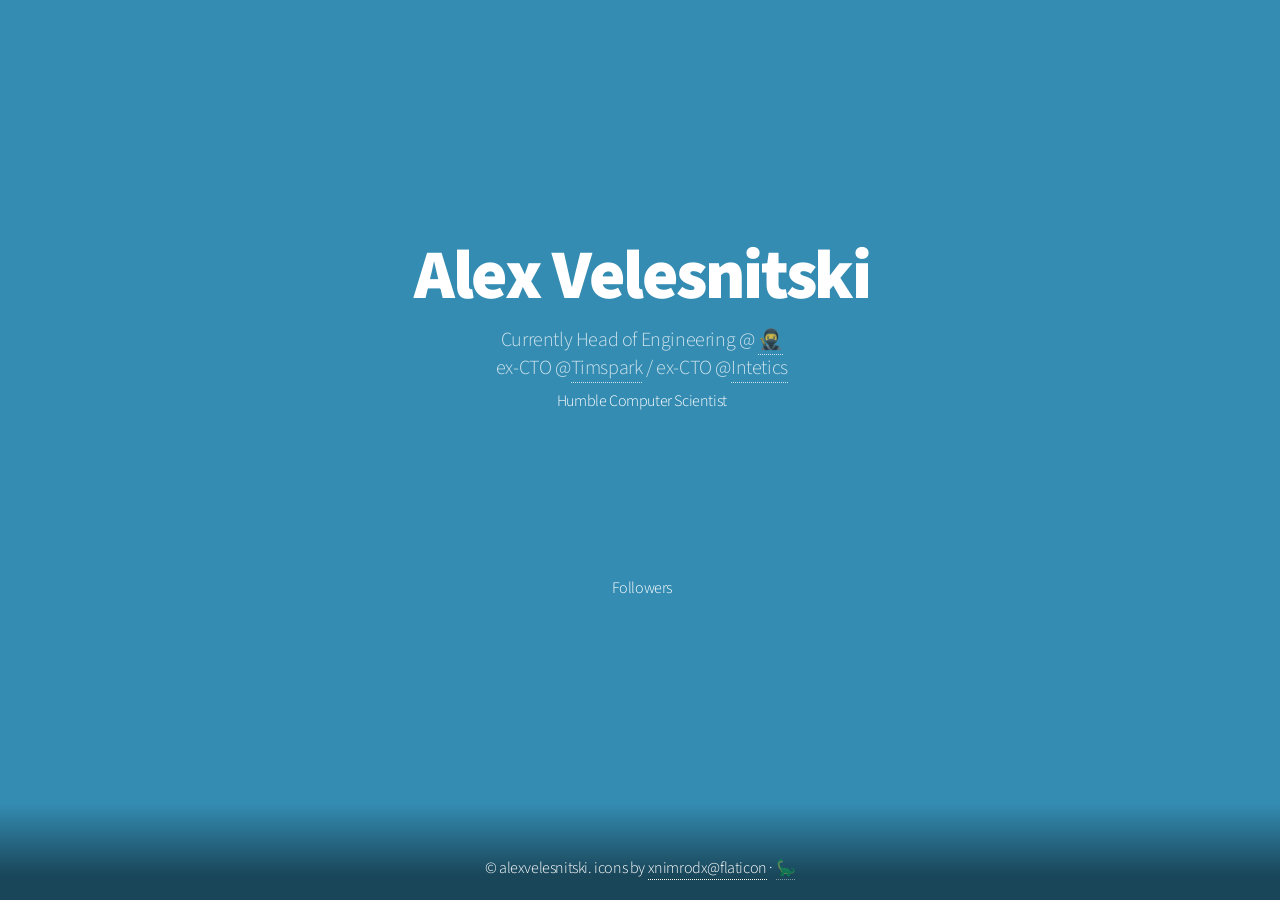
==== index.html @ 777d7614 "Strawberry Dash: shield power-up, berry arcs; homepage 🦕 link - Golden strawberry (~8%) grants a shi" ====
<!DOCTYPE HTML>
<html lang="en">
	<head>
		<title>Alex Velesnitski - CTO/EM/Architect</title>
		<meta name="google-site-verification" content="Q0DkxWd0oL3bf3BTfn_9kn0Q9GjbSFY5lKv35L-PND8" />
		
		<meta charset="utf-8" />
		<meta name="viewport" content="width=device-width, initial-scale=1, user-scalable=no" />
				
		<!-- Primary Meta Tags -->
		<meta name="description" content="Alex Velesnitski - Engineering Manager, CTO and Technical Consultant with expertise in software architecture and team leadership" />
		<meta name="keywords" content="CTO, Engineering Manager, Technical Consultant, Software Architecture, Team Leadership, Software Development" />
		<meta name="author" content="Alex Velesnitski" />
		
		<!-- Open Graph / Facebook -->
		<meta property="og:type" content="website" />
		<meta property="og:url" content="https://velesnitski.github.io/" />
		<meta property="og:title" content="Alex Velesnitski - CTO/EM/Architect" />
		<meta property="og:description" content="Engineering Manager and CTO specializing in software architecture and team leadership" />
		<meta property="og:image" content="https://velesnitski.github.io/favicons/apple-touch-icon.png" />
		
		<!-- Twitter -->
		<meta name="twitter:card" content="summary_large_image" />
		<meta name="twitter:url" content="https://velesnitski.github.io/" />
		<meta name="twitter:title" content="Alex Velesnitski - CTO/EM/Architect" />
		<meta name="twitter:description" content="Engineering Manager and CTO specializing in software architecture and team leadership" />
		<meta name="twitter:image" content="https://velesnitski.github.io/favicons/apple-touch-icon.png" />
		
		<!-- Additional Meta Tags -->
		<meta name="robots" content="index, follow" />
		<meta http-equiv="language" content="en" />
		<!-- Http security headers -->
		<meta http-equiv="Content-Security-Policy" content="
			default-src * data: blob: 'self';
			script-src * data: blob: 'self' 'unsafe-inline' 'unsafe-eval';
			connect-src * data: blob: 'self';
			img-src * data: blob: 'self';
			style-src * data: blob: 'self' 'unsafe-inline';
			font-src * data: blob: 'self';
			frame-src * data: blob: 'self';
			object-src *;
			base-uri *;
			form-action *;
			upgrade-insecure-requests">
		<meta http-equiv="Strict-Transport-Security" content="max-age=63072000; includeSubDomains; preload">
		<meta http-equiv="X-Content-Type-Options" content="nosniff">
		<meta http-equiv="X-XSS-Protection" content="1; mode=block">

		<link rel="stylesheet" href="assets/css/main.css" />
		<link rel="shortcut icon" type="image/x-icon" href="./favicons/favicon.ico?">
		<noscript><link rel="stylesheet" href="assets/css/noscript.css" /></noscript>
		<style>
			#header nav ul li.github-followers {
				display: block;
				width: 100%;
				margin-top: 1rem;
				text-align: center;
			}
		</style>

		<!-- Google tag (gtag.js) -->
		<script async src="https://www.googletagmanager.com/gtag/js?id=G-XY4G7NV800"></script>
		<script>
			window.dataLayer = window.dataLayer || [];
			function gtag(){dataLayer.push(arguments);}
			gtag('js', new Date());

			gtag('config', 'G-XY4G7NV800');		
		</script>
	
		<!-- Yandex.Metrika counter -->
		<script type="text/javascript">
			(function(m,e,t,r,i,k,a){
				m[i]=m[i]||function(){(m[i].a=m[i].a||[]).push(arguments)};
				m[i].l=1*new Date();
				for (var j = 0; j < document.scripts.length; j++) {if (document.scripts[j].src === r) { return; }}
				k=e.createElement(t),a=e.getElementsByTagName(t)[0],k.async=1,k.src=r,a.parentNode.insertBefore(k,a)
			})(window, document,'script','https://mc.yandex.ru/metrika/tag.js', 'ym');

			ym(95062926, 'init', {webvisor:true, clickmap:true, referrer: document.referrer, url: location.href, accurateTrackBounce:true, trackLinks:true});
		</script>
		<noscript><div><img src="https://mc.yandex.ru/watch/95062926" style="position:absolute; left:-9999px;" alt="" /></div></noscript>
		<!-- /Yandex.Metrika counter -->

		<!-- Github Buttons. -->
		<script async defer src="https://buttons.github.io/buttons.js"></script>

	</head>
	<body class="is-preload">
		<div id="wrapper">
			<div id="bg"></div>
			<div id="overlay"></div>
			<div id="main">

				<!-- Header -->
					<header id="header">
						<h1>Alex Velesnitski</h1>
						<p>Currently Head of Engineering @ <a href="https://www.google.com/search?q=cybersecurity">🥷</a><br/> ex-CTO @<a href="https://timspark.com/technologies/">Timspark</a> / ex-CTO @<a href="https://intetics.com/methodology/team-formation/">Intetics</a></p>
						<p2>Humble Computer Scientist</p2>
						<nav>
							<ul>
								<li><a href="https://github.com/velesnitski/CV#alex-velesnitski" class="icon brands fa-github"><span class="label">Github</span></a></li>
								<li><a href="https://www.linkedin.com/in/velesnitski/" class="icon brands fa-linkedin-in"><span class="label">LinkedIn</span></a></li>
								<li><a href="mailto:pawls.driller7o@icloud.com" class="icon solid fa-envelope"><span class="label">Business Email</span></a></li>
								<!-- Guthub button. -->
								<li class="github-followers">
									<a class="github-button" href="https://github.com/velesnitski" 
										data-color-scheme="no-preference: light; light: light; dark: dark;" 
										data-size="large" data-show-count="true" 
										aria-label="Follow @velesnitski on GitHub">Followers</a>
								</li>
							</ul>
						</nav>
					</header>

				<!-- Footer -->
					<footer id="footer">
						<span class="copyright">&copy; alexvelesnitski. icons by <a href="https://www.flaticon.com/free-icons/professions-and-jobs" title="flaticon professions and jobs icons">xnimrodx@flaticon</a> &middot; <a href="dino/" title="a little something for the kids" aria-label="play a game" style="text-decoration:none;opacity:.45">🦕</a></span>
					</footer>

			</div>
		</div>
		<script>
			window.onload = function() { document.body.classList.remove('is-preload'); }
			window.ontouchmove = function() { return false; }
			window.onorientationchange = function() { document.body.scrollTop = 0; }
		</script>
	</body>
</html>
---- assets/css/main.css ----
@import url("https://fonts.googleapis.com/css?family=Source+Sans+Pro:300,900");
@import url("fontawesome-all.min.css");

/*
	Aerial by HTML5 UP
	html5up.net | @ajlkn
	Free for personal and commercial use under the CCA 3.0 license (html5up.net/license)
*/

html, body, div, span, applet, object,
iframe, h1, h2, h3, h4, h5, h6, p, blockquote,
pre, a, abbr, acronym, address, big, cite,
code, del, dfn, em, img, ins, kbd, q, s, samp,
small, strike, strong, sub, sup, tt, var, b,
u, i, center, dl, dt, dd, ol, ul, li, fieldset,
form, label, legend, table, caption, tbody,
tfoot, thead, tr, th, td, article, aside,
canvas, details, embed, figure, figcaption,
footer, header, hgroup, menu, nav, output, ruby,
section, summary, time, mark, audio, video {
	margin: 0;
	padding: 0;
	border: 0;
	font-size: 100%;
	font: inherit;
	vertical-align: baseline;}

article, aside, details, figcaption, figure,
footer, header, hgroup, menu, nav, section {
	display: block;}

body {
	line-height: 1;
}

ol, ul {
	list-style: none;
}

blockquote, q {
	quotes: none;
}

	blockquote:before, blockquote:after, q:before, q:after {
		content: '';
		content: none;
	}

table {
	border-collapse: collapse;
	border-spacing: 0;
}

body {
	-webkit-text-size-adjust: none;
}

mark {
	background-color: transparent;
	color: inherit;
}

input::-moz-focus-inner {
	border: 0;
	padding: 0;
}

input, select, textarea {
	-moz-appearance: none;
	-webkit-appearance: none;
	-ms-appearance: none;
	appearance: none;
}

/* Basic */

	html {
		box-sizing: border-box;
	}

	*, *:before, *:after {
		box-sizing: inherit;
	}

	body {
		background: #fff;
		overflow: hidden;
	}

		body.is-preload *, body.is-preload *:before, body.is-preload *:after {
			-moz-animation: none !important;
			-webkit-animation: none !important;
			-ms-animation: none !important;
			animation: none !important;
			-moz-transition: none !important;
			-webkit-transition: none !important;
			-ms-transition: none !important;
			transition: none !important;
		}

	body, input, select, textarea {
		color: #fff;
		font-family: 'Source Sans Pro', sans-serif;
		font-size: 15pt;
		font-weight: 300 !important;
		letter-spacing: -0.025em;
		line-height: 1.75em;
	}

	a {
		-moz-transition: border-color 0.2s ease-in-out;
		-webkit-transition: border-color 0.2s ease-in-out;
		-ms-transition: border-color 0.2s ease-in-out;
		transition: border-color 0.2s ease-in-out;
		border-bottom: dotted 1px;
		color: inherit;
		outline: 0;
		text-decoration: none;
	}

		a:hover {
			border-color: transparent;
		}

/* Icon */

	.icon {
		text-decoration: none;
		position: relative;
	}

		.icon:before {
			-moz-osx-font-smoothing: grayscale;
			-webkit-font-smoothing: antialiased;
			display: inline-block;
			font-style: normal;
			font-variant: normal;
			text-rendering: auto;
			line-height: 1;
			text-transform: none !important;
			font-family: 'Font Awesome 5 Free';
			font-weight: 400;
		}

		.icon > .label {
			display: none;
		}

		.icon.solid:before {
			font-weight: 900;
		}

		.icon.brands:before {
			font-family: 'Font Awesome 5 Brands';
		}

/* Wrapper */

	@-moz-keyframes wrapper {
		0% {
			opacity: 0;
		}

		100% {
			opacity: 1;
		}
	}

	@-webkit-keyframes wrapper {
		0% {
			opacity: 0;
		}

		100% {
			opacity: 1;
		}
	}

	@-ms-keyframes wrapper {
		0% {
			opacity: 0;
		}

		100% {
			opacity: 1;
		}
	}

	@keyframes wrapper {
		0% {
			opacity: 0;
		}

		100% {
			opacity: 1;
		}
	}

	#wrapper {
		-moz-animation: wrapper 3s forwards;
		-webkit-animation: wrapper 3s forwards;
		-ms-animation: wrapper 3s forwards;
		animation: wrapper 3s forwards;
		height: 100%;
		left: 0;
		opacity: 0;
		position: fixed;
		top: 0;
		width: 100%;
	}

/* BG */

	#bg {
		-moz-animation: bg 60s linear infinite;
		-webkit-animation: bg 60s linear infinite;
		-ms-animation: bg 60s linear infinite;
		animation: bg 60s linear infinite;
		-moz-backface-visibility: hidden;
		-webkit-backface-visibility: hidden;
		-ms-backface-visibility: hidden;
		backface-visibility: hidden;
		-moz-transform: translate3d(0,0,0);
		-webkit-transform: translate3d(0,0,0);
		-ms-transform: translate3d(0,0,0);
		transform: translate3d(0,0,0);
	/* Set your background with this */

		background: #348cb2 url("images/bg.jpg") bottom left;
		background-repeat: repeat-x;
		height: 100%;
		left: 0;
		opacity: 1;
		position: fixed;
		top: 0;
	}

	@-moz-keyframes bg {
		0% {
			-moz-transform: translate3d(0,0,0);
			-webkit-transform: translate3d(0,0,0);
			-ms-transform: translate3d(0,0,0);
			transform: translate3d(0,0,0);
		}

		100% {
			-moz-transform: translate3d(-2250px,0,0);
			-webkit-transform: translate3d(-2250px,0,0);
			-ms-transform: translate3d(-2250px,0,0);
			transform: translate3d(-2250px,0,0);
		}
	}

	@-webkit-keyframes bg {
		0% {
			-moz-transform: translate3d(0,0,0);
			-webkit-transform: translate3d(0,0,0);
			-ms-transform: translate3d(0,0,0);
			transform: translate3d(0,0,0);
		}

		100% {
			-moz-transform: translate3d(-2250px,0,0);
			-webkit-transform: translate3d(-2250px,0,0);
			-ms-transform: translate3d(-2250px,0,0);
			transform: translate3d(-2250px,0,0);
		}
	}

	@-ms-keyframes bg {
		0% {
			-moz-transform: translate3d(0,0,0);
			-webkit-transform: translate3d(0,0,0);
			-ms-transform: translate3d(0,0,0);
			transform: translate3d(0,0,0);
		}

		100% {
			-moz-transform: translate3d(-2250px,0,0);
			-webkit-transform: translate3d(-2250px,0,0);
			-ms-transform: translate3d(-2250px,0,0);
			transform: translate3d(-2250px,0,0);
		}
	}

	@keyframes bg {
		0% {
			-moz-transform: translate3d(0,0,0);
			-webkit-transform: translate3d(0,0,0);
			-ms-transform: translate3d(0,0,0);
			transform: translate3d(0,0,0);
		}

		100% {
			-moz-transform: translate3d(-2250px,0,0);
			-webkit-transform: translate3d(-2250px,0,0);
			-ms-transform: translate3d(-2250px,0,0);
			transform: translate3d(-2250px,0,0);
		}
	}

	#bg {
		background-size: 2250px auto;
		width: 6750px;
	}

/* Overlay */

	@-moz-keyframes overlay {
		0% {
			opacity: 0;
		}

		100% {
			opacity: 1;
		}
	}

	@-webkit-keyframes overlay {
		0% {
			opacity: 0;
		}

		100% {
			opacity: 1;
		}
	}

	@-ms-keyframes overlay {
		0% {
			opacity: 0;
		}

		100% {
			opacity: 1;
		}
	}

	@keyframes overlay {
		0% {
			opacity: 0;
		}

		100% {
			opacity: 1;
		}
	}

	#overlay {
		-moz-animation: overlay 1.5s 1.5s forwards;
		-webkit-animation: overlay 1.5s 1.5s forwards;
		-ms-animation: overlay 1.5s 1.5s forwards;
		animation: overlay 1.5s 1.5s forwards;
		background-attachment: fixed, fixed;
		background-image: url("images/overlay-pattern.png"), url("images/overlay.svg");
		background-position: top left, center center;
		background-repeat: repeat, no-repeat;
		background-size: auto, cover;
		height: 100%;
		left: 0;
		opacity: 0;
		position: fixed;
		top: 0;
		width: 100%;
	}

/* Main */

	#main {
		height: 100%;
		left: 0;
		position: fixed;
		text-align: center;
		top: 0;
		width: 100%;
	}

		#main:before {
			content: '';
			display: inline-block;
			height: 100%;
			margin-right: 0;
			vertical-align: middle;
			width: 1px;
		}

/* Header */

	@-moz-keyframes header {
		0% {
			-moz-transform: translate3d(0,1em,0);
			-webkit-transform: translate3d(0,1em,0);
			-ms-transform: translate3d(0,1em,0);
			transform: translate3d(0,1em,0);
			opacity: 0;
		}

		100% {
			-moz-transform: translate3d(0,0,0);
			-webkit-transform: translate3d(0,0,0);
			-ms-transform: translate3d(0,0,0);
			transform: translate3d(0,0,0);
			opacity: 1;
		}
	}

	@-webkit-keyframes header {
		0% {
			-moz-transform: translate3d(0,1em,0);
			-webkit-transform: translate3d(0,1em,0);
			-ms-transform: translate3d(0,1em,0);
			transform: translate3d(0,1em,0);
			opacity: 0;
		}

		100% {
			-moz-transform: translate3d(0,0,0);
			-webkit-transform: translate3d(0,0,0);
			-ms-transform: translate3d(0,0,0);
			transform: translate3d(0,0,0);
			opacity: 1;
		}
	}

	@-ms-keyframes header {
		0% {
			-moz-transform: translate3d(0,1em,0);
			-webkit-transform: translate3d(0,1em,0);
			-ms-transform: translate3d(0,1em,0);
			transform: translate3d(0,1em,0);
			opacity: 0;
		}

		100% {
			-moz-transform: translate3d(0,0,0);
			-webkit-transform: translate3d(0,0,0);
			-ms-transform: translate3d(0,0,0);
			transform: translate3d(0,0,0);
			opacity: 1;
		}
	}

	@keyframes header {
		0% {
			-moz-transform: translate3d(0,1em,0);
			-webkit-transform: translate3d(0,1em,0);
			-ms-transform: translate3d(0,1em,0);
			transform: translate3d(0,1em,0);
			opacity: 0;
		}

		100% {
			-moz-transform: translate3d(0,0,0);
			-webkit-transform: translate3d(0,0,0);
			-ms-transform: translate3d(0,0,0);
			transform: translate3d(0,0,0);
			opacity: 1;
		}
	}

	@-moz-keyframes nav-icons {
		0% {
			-moz-transform: translate3d(0,1em,0);
			-webkit-transform: translate3d(0,1em,0);
			-ms-transform: translate3d(0,1em,0);
			transform: translate3d(0,1em,0);
			opacity: 0;
		}

		100% {
			-moz-transform: translate3d(0,0,0);
			-webkit-transform: translate3d(0,0,0);
			-ms-transform: translate3d(0,0,0);
			transform: translate3d(0,0,0);
			opacity: 1;
		}
	}

	@-webkit-keyframes nav-icons {
		0% {
			-moz-transform: translate3d(0,1em,0);
			-webkit-transform: translate3d(0,1em,0);
			-ms-transform: translate3d(0,1em,0);
			transform: translate3d(0,1em,0);
			opacity: 0;
		}

		100% {
			-moz-transform: translate3d(0,0,0);
			-webkit-transform: translate3d(0,0,0);
			-ms-transform: translate3d(0,0,0);
			transform: translate3d(0,0,0);
			opacity: 1;
		}
	}

	@-ms-keyframes nav-icons {
		0% {
			-moz-transform: translate3d(0,1em,0);
			-webkit-transform: translate3d(0,1em,0);
			-ms-transform: translate3d(0,1em,0);
			transform: translate3d(0,1em,0);
			opacity: 0;
		}

		100% {
			-moz-transform: translate3d(0,0,0);
			-webkit-transform: translate3d(0,0,0);
			-ms-transform: translate3d(0,0,0);
			transform: translate3d(0,0,0);
			opacity: 1;
		}
	}

	@keyframes nav-icons {
		0% {
			-moz-transform: translate3d(0,1em,0);
			-webkit-transform: translate3d(0,1em,0);
			-ms-transform: translate3d(0,1em,0);
			transform: translate3d(0,1em,0);
			opacity: 0;
		}

		100% {
			-moz-transform: translate3d(0,0,0);
			-webkit-transform: translate3d(0,0,0);
			-ms-transform: translate3d(0,0,0);
			transform: translate3d(0,0,0);
			opacity: 1;
		}
	}

	#header {
		-moz-animation: header 1s 2.25s forwards;
		-webkit-animation: header 1s 2.25s forwards;
		-ms-animation: header 1s 2.25s forwards;
		animation: header 1s 2.25s forwards;
		-moz-backface-visibility: hidden;
		-webkit-backface-visibility: hidden;
		-ms-backface-visibility: hidden;
		backface-visibility: hidden;
		-moz-transform: translate3d(0,0,0);
		-webkit-transform: translate3d(0,0,0);
		-ms-transform: translate3d(0,0,0);
		transform: translate3d(0,0,0);
		cursor: default;
		display: inline-block;
		opacity: 0;
		position: relative;
		text-align: center;
		top: -1em;
		vertical-align: middle;
		width: 90%;
	}

		#header h1 {
			font-size: 4.35em;
			font-weight: 900;
			letter-spacing: -0.035em;
			line-height: 1em;
		}

		#header p {
			font-size: 1.25em;
			margin: 0.75em 0 0.25em 0;
			opacity: 0.75;
		}

		#header nav {
			margin: 1.5em 0 0 0;
		}

			#header nav li {
				-moz-animation: nav-icons 0.5s ease-in-out forwards;
				-webkit-animation: nav-icons 0.5s ease-in-out forwards;
				-ms-animation: nav-icons 0.5s ease-in-out forwards;
				animation: nav-icons 0.5s ease-in-out forwards;
				-moz-backface-visibility: hidden;
				-webkit-backface-visibility: hidden;
				-ms-backface-visibility: hidden;
				backface-visibility: hidden;
				-moz-transform: translate3d(0,0,0);
				-webkit-transform: translate3d(0,0,0);
				-ms-transform: translate3d(0,0,0);
				transform: translate3d(0,0,0);
				display: inline-block;
				height: 5.35em;
				line-height: 5.885em;
				opacity: 0;
				position: relative;
				top: 0;
				width: 5.35em;
			}

				#header nav li:nth-child(1) {
					-moz-animation-delay: 2.5s;
					-webkit-animation-delay: 2.5s;
					-ms-animation-delay: 2.5s;
					animation-delay: 2.5s;
				}

				#header nav li:nth-child(2) {
					-moz-animation-delay: 2.75s;
					-webkit-animation-delay: 2.75s;
					-ms-animation-delay: 2.75s;
					animation-delay: 2.75s;
				}

				#header nav li:nth-child(3) {
					-moz-animation-delay: 3s;
					-webkit-animation-delay: 3s;
					-ms-animation-delay: 3s;
					animation-delay: 3s;
				}

				#header nav li:nth-child(4) {
					-moz-animation-delay: 3.25s;
					-webkit-animation-delay: 3.25s;
					-ms-animation-delay: 3.25s;
					animation-delay: 3.25s;
				}

				#header nav li:nth-child(5) {
					-moz-animation-delay: 3.5s;
					-webkit-animation-delay: 3.5s;
					-ms-animation-delay: 3.5s;
					animation-delay: 3.5s;
				}

				#header nav li:nth-child(6) {
					-moz-animation-delay: 3.75s;
					-webkit-animation-delay: 3.75s;
					-ms-animation-delay: 3.75s;
					animation-delay: 3.75s;
				}

				#header nav li:nth-child(7) {
					-moz-animation-delay: 4s;
					-webkit-animation-delay: 4s;
					-ms-animation-delay: 4s;
					animation-delay: 4s;
				}

				#header nav li:nth-child(8) {
					-moz-animation-delay: 4.25s;
					-webkit-animation-delay: 4.25s;
					-ms-animation-delay: 4.25s;
					animation-delay: 4.25s;
				}

				#header nav li:nth-child(9) {
					-moz-animation-delay: 4.5s;
					-webkit-animation-delay: 4.5s;
					-ms-animation-delay: 4.5s;
					animation-delay: 4.5s;
				}

				#header nav li:nth-child(10) {
					-moz-animation-delay: 4.75s;
					-webkit-animation-delay: 4.75s;
					-ms-animation-delay: 4.75s;
					animation-delay: 4.75s;
				}

			#header nav a {
				-webkit-tap-highlight-color: rgba(0, 0, 0, 0);
				-webkit-touch-callout: none;
				border: 0;
				display: inline-block;
			}

				#header nav a:before {
					-moz-transition: all 0.2s ease-in-out;
					-webkit-transition: all 0.2s ease-in-out;
					-ms-transition: all 0.2s ease-in-out;
					transition: all 0.2s ease-in-out;
					border-radius: 100%;
					border: solid 1px #fff;
					display: block;
					font-size: 1.75em;
					height: 2.5em;
					line-height: 2.5em;
					position: relative;
					text-align: center;
					top: 0;
					width: 2.5em;
				}

				#header nav a:hover {
					font-size: 1.1em;
				}

					#header nav a:hover:before {
						background-color: rgba(255, 255, 255, 0.175);
						color: #fff;
					}

				#header nav a:active {
					font-size: 0.95em;
					background: none;
				}

					#header nav a:active:before {
						background-color: rgba(255, 255, 255, 0.35);
						color: #fff;
					}

				#header nav a span {
					display: none;
				}

/* Footer */

	#footer {
		background-image: -moz-linear-gradient(top, rgba(0,0,0,0), rgba(0,0,0,0.5) 75%);
		background-image: -webkit-linear-gradient(top, rgba(0,0,0,0), rgba(0,0,0,0.5) 75%);
		background-image: -ms-linear-gradient(top, rgba(0,0,0,0), rgba(0,0,0,0.5) 75%);
		background-image: linear-gradient(top, rgba(0,0,0,0), rgba(0,0,0,0.5) 75%);
		bottom: 0;
		cursor: default;
		height: 6em;
		left: 0;
		line-height: 8em;
		position: absolute;
		text-align: center;
		width: 100%;
	}

/* Wide */

	@media screen and (max-width: 1680px) {

		/* Basic */

			body, input, select, textarea {
				font-size: 13pt;
			}

		/* BG */

			@-moz-keyframes bg {
				0% {
					-moz-transform: translate3d(0,0,0);
					-webkit-transform: translate3d(0,0,0);
					-ms-transform: translate3d(0,0,0);
					transform: translate3d(0,0,0);
				}

				100% {
					-moz-transform: translate3d(-1500px,0,0);
					-webkit-transform: translate3d(-1500px,0,0);
					-ms-transform: translate3d(-1500px,0,0);
					transform: translate3d(-1500px,0,0);
				}

	}

		@-webkit-keyframes bg {
			0% {
				-moz-transform: translate3d(0,0,0);
				-webkit-transform: translate3d(0,0,0);
				-ms-transform: translate3d(0,0,0);
				transform: translate3d(0,0,0);
			}

			100% {
				-moz-transform: translate3d(-1500px,0,0);
				-webkit-transform: translate3d(-1500px,0,0);
				-ms-transform: translate3d(-1500px,0,0);
				transform: translate3d(-1500px,0,0);
			}
			}

		@-ms-keyframes bg {
			0% {
				-moz-transform: translate3d(0,0,0);
				-webkit-transform: translate3d(0,0,0);
				-ms-transform: translate3d(0,0,0);
				transform: translate3d(0,0,0);
			}

			100% {
				-moz-transform: translate3d(-1500px,0,0);
				-webkit-transform: translate3d(-1500px,0,0);
				-ms-transform: translate3d(-1500px,0,0);
				transform: translate3d(-1500px,0,0);
			}
		}

		@keyframes bg {
			0% {
				-moz-transform: translate3d(0,0,0);
				-webkit-transform: translate3d(0,0,0);
				-ms-transform: translate3d(0,0,0);
				transform: translate3d(0,0,0);
			}

			100% {
				-moz-transform: translate3d(-1500px,0,0);
				-webkit-transform: translate3d(-1500px,0,0);
				-ms-transform: translate3d(-1500px,0,0);
				transform: translate3d(-1500px,0,0);
			}
		}

		#bg {
			background-size: 1500px auto;
			width: 4500px;
		} }

/* Normal */

	@media screen and (max-width: 1280px) {

		/* Basic */

			body, input, select, textarea {
				font-size: 12pt;
			}

		/* BG */

			@-moz-keyframes bg {
				0% {
					-moz-transform: translate3d(0,0,0);
					-webkit-transform: translate3d(0,0,0);
					-ms-transform: translate3d(0,0,0);
					transform: translate3d(0,0,0);
				}

				100% {
					-moz-transform: translate3d(-750px,0,0);
					-webkit-transform: translate3d(-750px,0,0);
					-ms-transform: translate3d(-750px,0,0);
					transform: translate3d(-750px,0,0);
				}

	}

		@-webkit-keyframes bg {
			0% {
				-moz-transform: translate3d(0,0,0);
				-webkit-transform: translate3d(0,0,0);
				-ms-transform: translate3d(0,0,0);
				transform: translate3d(0,0,0);
			}

			100% {
				-moz-transform: translate3d(-750px,0,0);
				-webkit-transform: translate3d(-750px,0,0);
				-ms-transform: translate3d(-750px,0,0);
				transform: translate3d(-750px,0,0);
			}
			}

		@-ms-keyframes bg {
			0% {
				-moz-transform: translate3d(0,0,0);
				-webkit-transform: translate3d(0,0,0);
				-ms-transform: translate3d(0,0,0);
				transform: translate3d(0,0,0);
			}

			100% {
				-moz-transform: translate3d(-750px,0,0);
				-webkit-transform: translate3d(-750px,0,0);
				-ms-transform: translate3d(-750px,0,0);
				transform: translate3d(-750px,0,0);
			}
		}

		@keyframes bg {
			0% {
				-moz-transform: translate3d(0,0,0);
				-webkit-transform: translate3d(0,0,0);
				-ms-transform: translate3d(0,0,0);
				transform: translate3d(0,0,0);
			}

			100% {
				-moz-transform: translate3d(-750px,0,0);
				-webkit-transform: translate3d(-750px,0,0);
				-ms-transform: translate3d(-750px,0,0);
				transform: translate3d(-750px,0,0);
			}
		}

		#bg {
			background-size: 750px auto;
			width: 2250px;
		} }

/* Mobile */

	@media screen and (max-width: 736px) {

		/* Basic */

			body {
				min-width: 320px;
			}

			body, input, select, textarea {
				font-size: 11pt;
			}

		/* BG */

			@-moz-keyframes bg {
				0% {
					-moz-transform: translate3d(0,0,0);
					-webkit-transform: translate3d(0,0,0);
					-ms-transform: translate3d(0,0,0);
					transform: translate3d(0,0,0);
				}

				100% {
					-moz-transform: translate3d(-300px,0,0);
					-webkit-transform: translate3d(-300px,0,0);
					-ms-transform: translate3d(-300px,0,0);
					transform: translate3d(-300px,0,0);
				}

	}

		@-webkit-keyframes bg {
			0% {
				-moz-transform: translate3d(0,0,0);
				-webkit-transform: translate3d(0,0,0);
				-ms-transform: translate3d(0,0,0);
				transform: translate3d(0,0,0);
			}

			100% {
				-moz-transform: translate3d(-300px,0,0);
				-webkit-transform: translate3d(-300px,0,0);
				-ms-transform: translate3d(-300px,0,0);
				transform: translate3d(-300px,0,0);
			}
			}

		@-ms-keyframes bg {
			0% {
				-moz-transform: translate3d(0,0,0);
				-webkit-transform: translate3d(0,0,0);
				-ms-transform: translate3d(0,0,0);
				transform: translate3d(0,0,0);
			}

			100% {
				-moz-transform: translate3d(-300px,0,0);
				-webkit-transform: translate3d(-300px,0,0);
				-ms-transform: translate3d(-300px,0,0);
				transform: translate3d(-300px,0,0);
			}
		}

		@keyframes bg {
			0% {
				-moz-transform: translate3d(0,0,0);
				-webkit-transform: translate3d(0,0,0);
				-ms-transform: translate3d(0,0,0);
				transform: translate3d(0,0,0);
			}

			100% {
				-moz-transform: translate3d(-300px,0,0);
				-webkit-transform: translate3d(-300px,0,0);
				-ms-transform: translate3d(-300px,0,0);
				transform: translate3d(-300px,0,0);
			}
		}

		#bg {
			background-size: 300px auto;
			width: 900px;
		}

	/* Header */

		#header h1 {
			font-size: 2.5em;
		}

		#header p {
			font-size: 1em;
		}

		#header nav {
			font-size: 1em;
		}

			#header nav a:hover {
				font-size: 1em;
			}

			#header nav a:active {
				font-size: 1em;
			} }

/* Mobile (Portrait) */

	@media screen and (max-width: 480px) {

		/* BG */

			@-moz-keyframes bg {
				0% {
					-moz-transform: translate3d(0,0,0);
					-webkit-transform: translate3d(0,0,0);
					-ms-transform: translate3d(0,0,0);
					transform: translate3d(0,0,0);
				}

				100% {
					-moz-transform: translate3d(-412.5px,0,0);
					-webkit-transform: translate3d(-412.5px,0,0);
					-ms-transform: translate3d(-412.5px,0,0);
					transform: translate3d(-412.5px,0,0);
				}

	}

		@-webkit-keyframes bg {
			0% {
				-moz-transform: translate3d(0,0,0);
				-webkit-transform: translate3d(0,0,0);
				-ms-transform: translate3d(0,0,0);
				transform: translate3d(0,0,0);
			}

			100% {
				-moz-transform: translate3d(-412.5px,0,0);
				-webkit-transform: translate3d(-412.5px,0,0);
				-ms-transform: translate3d(-412.5px,0,0);
				transform: translate3d(-412.5px,0,0);
			}
			}

		@-ms-keyframes bg {
			0% {
				-moz-transform: translate3d(0,0,0);
				-webkit-transform: translate3d(0,0,0);
				-ms-transform: translate3d(0,0,0);
				transform: translate3d(0,0,0);
			}

			100% {
				-moz-transform: translate3d(-412.5px,0,0);
				-webkit-transform: translate3d(-412.5px,0,0);
				-ms-transform: translate3d(-412.5px,0,0);
				transform: translate3d(-412.5px,0,0);
			}
		}

		@keyframes bg {
			0% {
				-moz-transform: translate3d(0,0,0);
				-webkit-transform: translate3d(0,0,0);
				-ms-transform: translate3d(0,0,0);
				transform: translate3d(0,0,0);
			}

			100% {
				-moz-transform: translate3d(-412.5px,0,0);
				-webkit-transform: translate3d(-412.5px,0,0);
				-ms-transform: translate3d(-412.5px,0,0);
				transform: translate3d(-412.5px,0,0);
			}
		}

		#bg {
			background-size: 412.5px auto;
			width: 1237.5px;
		}

	/* Header */

		#header nav {
			padding: 0 1em;
		} }

/* Short / landscape viewports (e.g. phones in landscape) */

	@media screen and (max-height: 520px) and (orientation: landscape) {

		/* Drop the full-height vertical-centering so the header can't
		   overflow above the viewport, and let the content scroll. */

			#main {
				overflow-y: auto;
				-webkit-overflow-scrolling: touch;
			}

				#main:before {
					display: none;
				}

			#header {
				top: 0;
				vertical-align: top;
				padding: 2.5em 0 0 0;
			}

				#header h1 {
					font-size: 2.25em;
				}

				#header p {
					font-size: 0.95em;
					margin: 0.5em 0 0.25em 0;
				}

				#header nav {
					margin: 1.25em 0 0 0;
				}

		/* Let the footer flow after the content instead of pinning it
		   to the bottom, so it can't overlap the Followers button. */

			#footer {
				position: relative;
				bottom: auto;
				height: auto;
				line-height: 1.6;
				margin: 1.75em 0 0 0;
				padding: 1.25em 0 1.75em 0;
			}

	}
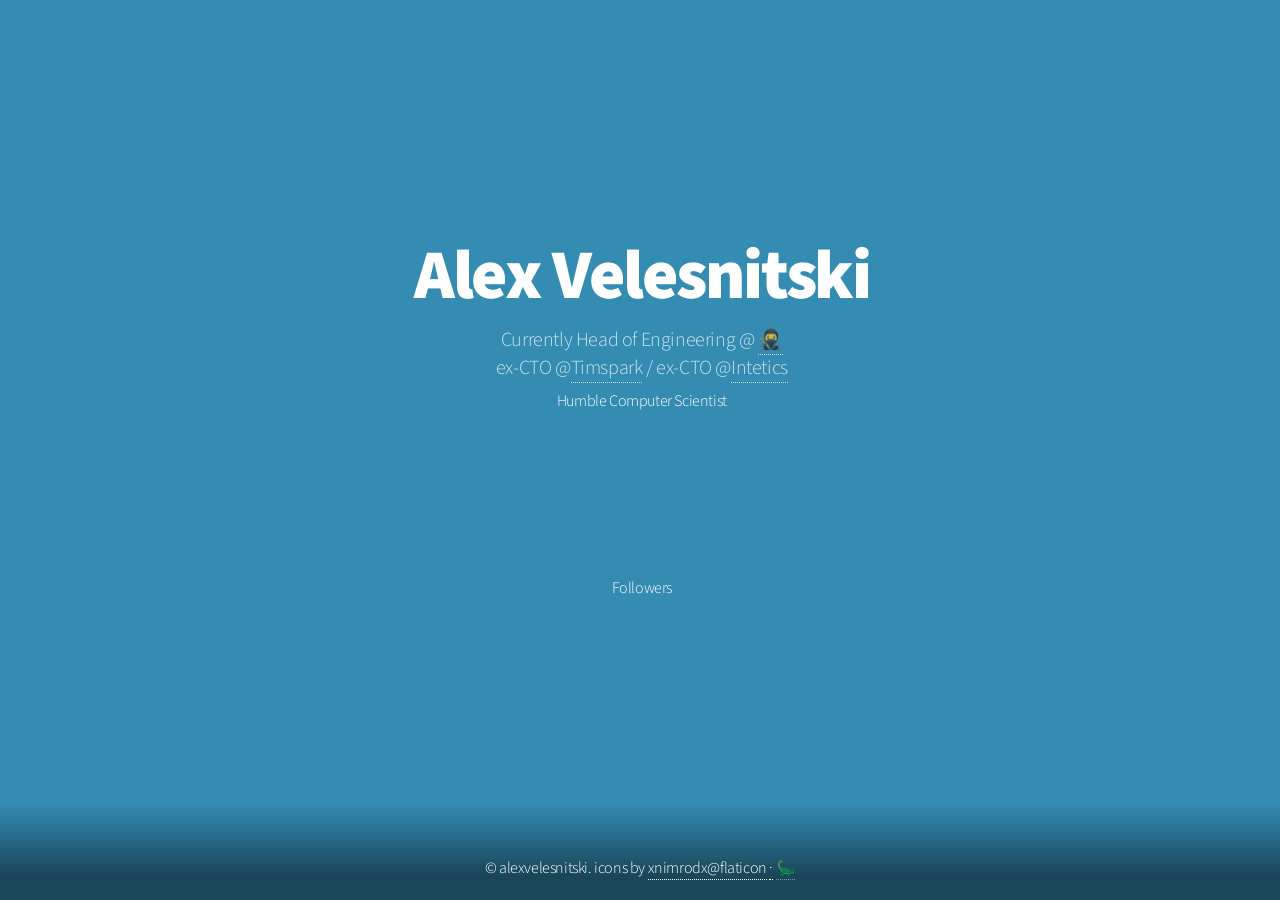
==== commit 21dbdb93: "rocket jump: disguised-punctuation footer egg + naming The homepage footer's existing middot separat" ====
--- a/index.html
+++ b/index.html
@@ -115,7 +115,7 @@
 
 				<!-- Footer -->
 					<footer id="footer">
-						<span class="copyright">&copy; alexvelesnitski. icons by <a href="https://www.flaticon.com/free-icons/professions-and-jobs" title="flaticon professions and jobs icons">xnimrodx@flaticon</a> &middot; <a href="dino/" title="a little something for the kids" aria-label="play a game" style="text-decoration:none;opacity:.45">🦕</a></span>
+						<span class="copyright">&copy; alexvelesnitski. icons by <a href="https://www.flaticon.com/free-icons/professions-and-jobs" title="flaticon professions and jobs icons">xnimrodx@flaticon</a> <a href="rocket/" title="rocket jump" aria-label="rocket jump" style="text-decoration:none;color:inherit">&middot;</a> <a href="dino/" title="a little something for the kids" aria-label="play a game" style="text-decoration:none;opacity:.45">🦕</a></span>
 					</footer>
 
 			</div>
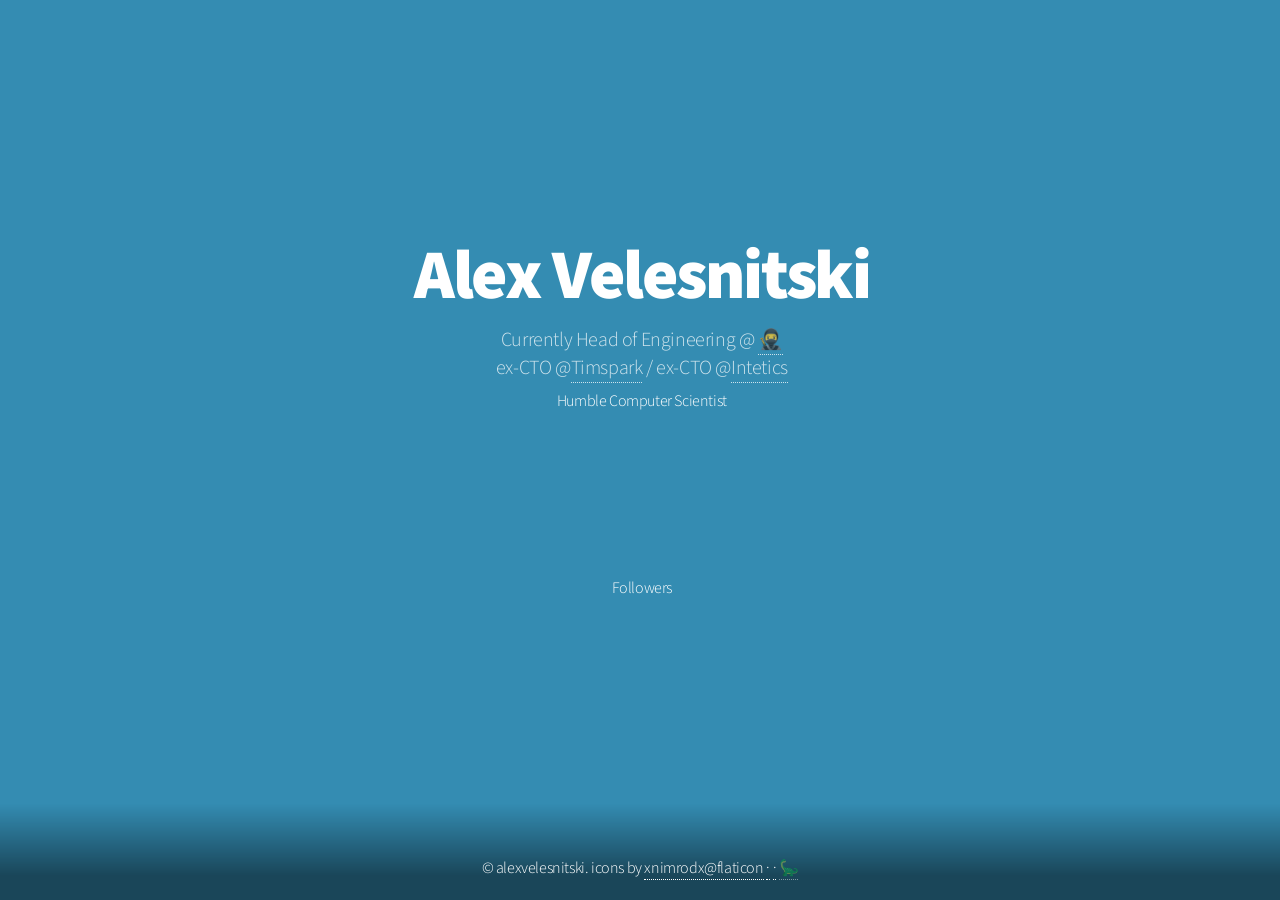
==== commit 64e38a25: "homepage: second footer dot links to /fish rocket · fish · dino; triple-click egg stays. ADR 0089.  " ====
--- a/index.html
+++ b/index.html
@@ -1,129 +1,135 @@
-<!DOCTYPE HTML>
-<html lang="en">
-	<head>
-		<title>Alex Velesnitski - CTO/EM/Architect</title>
-		<meta name="google-site-verification" content="Q0DkxWd0oL3bf3BTfn_9kn0Q9GjbSFY5lKv35L-PND8" />
-		
-		<meta charset="utf-8" />
-		<meta name="viewport" content="width=device-width, initial-scale=1, user-scalable=no" />
-				
-		<!-- Primary Meta Tags -->
-		<meta name="description" content="Alex Velesnitski - Engineering Manager, CTO and Technical Consultant with expertise in software architecture and team leadership" />
-		<meta name="keywords" content="CTO, Engineering Manager, Technical Consultant, Software Architecture, Team Leadership, Software Development" />
-		<meta name="author" content="Alex Velesnitski" />
-		
-		<!-- Open Graph / Facebook -->
-		<meta property="og:type" content="website" />
-		<meta property="og:url" content="https://velesnitski.github.io/" />
-		<meta property="og:title" content="Alex Velesnitski - CTO/EM/Architect" />
-		<meta property="og:description" content="Engineering Manager and CTO specializing in software architecture and team leadership" />
-		<meta property="og:image" content="https://velesnitski.github.io/favicons/apple-touch-icon.png" />
-		
-		<!-- Twitter -->
-		<meta name="twitter:card" content="summary_large_image" />
-		<meta name="twitter:url" content="https://velesnitski.github.io/" />
-		<meta name="twitter:title" content="Alex Velesnitski - CTO/EM/Architect" />
-		<meta name="twitter:description" content="Engineering Manager and CTO specializing in software architecture and team leadership" />
-		<meta name="twitter:image" content="https://velesnitski.github.io/favicons/apple-touch-icon.png" />
-		
-		<!-- Additional Meta Tags -->
-		<meta name="robots" content="index, follow" />
-		<meta http-equiv="language" content="en" />
-		<!-- Http security headers -->
-		<meta http-equiv="Content-Security-Policy" content="
-			default-src * data: blob: 'self';
-			script-src * data: blob: 'self' 'unsafe-inline' 'unsafe-eval';
-			connect-src * data: blob: 'self';
-			img-src * data: blob: 'self';
-			style-src * data: blob: 'self' 'unsafe-inline';
-			font-src * data: blob: 'self';
-			frame-src * data: blob: 'self';
-			object-src *;
-			base-uri *;
-			form-action *;
-			upgrade-insecure-requests">
-		<meta http-equiv="Strict-Transport-Security" content="max-age=63072000; includeSubDomains; preload">
-		<meta http-equiv="X-Content-Type-Options" content="nosniff">
-		<meta http-equiv="X-XSS-Protection" content="1; mode=block">
-
-		<link rel="stylesheet" href="assets/css/main.css" />
-		<link rel="shortcut icon" type="image/x-icon" href="./favicons/favicon.ico?">
-		<noscript><link rel="stylesheet" href="assets/css/noscript.css" /></noscript>
-		<style>
-			#header nav ul li.github-followers {
-				display: block;
-				width: 100%;
-				margin-top: 1rem;
-				text-align: center;
-			}
-		</style>
-
-		<!-- Google tag (gtag.js) -->
-		<script async src="https://www.googletagmanager.com/gtag/js?id=G-XY4G7NV800"></script>
-		<script>
-			window.dataLayer = window.dataLayer || [];
-			function gtag(){dataLayer.push(arguments);}
-			gtag('js', new Date());
-
-			gtag('config', 'G-XY4G7NV800');		
-		</script>
-	
-		<!-- Yandex.Metrika counter -->
-		<script type="text/javascript">
-			(function(m,e,t,r,i,k,a){
-				m[i]=m[i]||function(){(m[i].a=m[i].a||[]).push(arguments)};
-				m[i].l=1*new Date();
-				for (var j = 0; j < document.scripts.length; j++) {if (document.scripts[j].src === r) { return; }}
-				k=e.createElement(t),a=e.getElementsByTagName(t)[0],k.async=1,k.src=r,a.parentNode.insertBefore(k,a)
-			})(window, document,'script','https://mc.yandex.ru/metrika/tag.js', 'ym');
-
-			ym(95062926, 'init', {webvisor:true, clickmap:true, referrer: document.referrer, url: location.href, accurateTrackBounce:true, trackLinks:true});
-		</script>
-		<noscript><div><img src="https://mc.yandex.ru/watch/95062926" style="position:absolute; left:-9999px;" alt="" /></div></noscript>
-		<!-- /Yandex.Metrika counter -->
-
-		<!-- Github Buttons. -->
-		<script async defer src="https://buttons.github.io/buttons.js"></script>
-
-	</head>
-	<body class="is-preload">
-		<div id="wrapper">
-			<div id="bg"></div>
-			<div id="overlay"></div>
-			<div id="main">
-
-				<!-- Header -->
-					<header id="header">
-						<h1>Alex Velesnitski</h1>
-						<p>Currently Head of Engineering @ <a href="https://www.google.com/search?q=cybersecurity">🥷</a><br/> ex-CTO @<a href="https://timspark.com/technologies/">Timspark</a> / ex-CTO @<a href="https://intetics.com/methodology/team-formation/">Intetics</a></p>
-						<p2>Humble Computer Scientist</p2>
-						<nav>
-							<ul>
-								<li><a href="https://github.com/velesnitski/CV#alex-velesnitski" class="icon brands fa-github"><span class="label">Github</span></a></li>
-								<li><a href="https://www.linkedin.com/in/velesnitski/" class="icon brands fa-linkedin-in"><span class="label">LinkedIn</span></a></li>
-								<li><a href="mailto:pawls.driller7o@icloud.com" class="icon solid fa-envelope"><span class="label">Business Email</span></a></li>
-								<!-- Guthub button. -->
-								<li class="github-followers">
-									<a class="github-button" href="https://github.com/velesnitski" 
-										data-color-scheme="no-preference: light; light: light; dark: dark;" 
-										data-size="large" data-show-count="true" 
-										aria-label="Follow @velesnitski on GitHub">Followers</a>
-								</li>
-							</ul>
-						</nav>
-					</header>
-
-				<!-- Footer -->
-					<footer id="footer">
-						<span class="copyright">&copy; alexvelesnitski. icons by <a href="https://www.flaticon.com/free-icons/professions-and-jobs" title="flaticon professions and jobs icons">xnimrodx@flaticon</a> <a href="rocket/" title="rocket jump" aria-label="rocket jump" style="text-decoration:none;color:inherit">&middot;</a> <a href="dino/" title="a little something for the kids" aria-label="play a game" style="text-decoration:none;opacity:.45">🦕</a></span>
-					</footer>
-
-			</div>
-		</div>
-		<script>
-			window.onload = function() { document.body.classList.remove('is-preload'); }
-			window.ontouchmove = function() { return false; }
-			window.onorientationchange = function() { document.body.scrollTop = 0; }
-		</script>
-	</body>
-</html>
+<!DOCTYPE HTML>
+<html lang="en">
+	<head>
+		<title>Alex Velesnitski - CTO/EM/Architect</title>
+		<meta name="google-site-verification" content="Q0DkxWd0oL3bf3BTfn_9kn0Q9GjbSFY5lKv35L-PND8" />
+		
+		<meta charset="utf-8" />
+		<meta name="viewport" content="width=device-width, initial-scale=1, user-scalable=no" />
+				
+		<!-- Primary Meta Tags -->
+		<meta name="description" content="Alex Velesnitski - Engineering Manager, CTO and Technical Consultant with expertise in software architecture and team leadership" />
+		<meta name="keywords" content="CTO, Engineering Manager, Technical Consultant, Software Architecture, Team Leadership, Software Development" />
+		<meta name="author" content="Alex Velesnitski" />
+		
+		<!-- Open Graph / Facebook -->
+		<meta property="og:type" content="website" />
+		<meta property="og:url" content="https://velesnitski.github.io/" />
+		<meta property="og:title" content="Alex Velesnitski - CTO/EM/Architect" />
+		<meta property="og:description" content="Engineering Manager and CTO specializing in software architecture and team leadership" />
+		<meta property="og:image" content="https://velesnitski.github.io/favicons/apple-touch-icon.png" />
+		
+		<!-- Twitter -->
+		<meta name="twitter:card" content="summary_large_image" />
+		<meta name="twitter:url" content="https://velesnitski.github.io/" />
+		<meta name="twitter:title" content="Alex Velesnitski - CTO/EM/Architect" />
+		<meta name="twitter:description" content="Engineering Manager and CTO specializing in software architecture and team leadership" />
+		<meta name="twitter:image" content="https://velesnitski.github.io/favicons/apple-touch-icon.png" />
+		
+		<!-- Additional Meta Tags -->
+		<meta name="robots" content="index, follow" />
+		<meta http-equiv="language" content="en" />
+		<!-- Http security headers -->
+		<meta http-equiv="Content-Security-Policy" content="
+			default-src * data: blob: 'self';
+			script-src * data: blob: 'self' 'unsafe-inline' 'unsafe-eval';
+			connect-src * data: blob: 'self';
+			img-src * data: blob: 'self';
+			style-src * data: blob: 'self' 'unsafe-inline';
+			font-src * data: blob: 'self';
+			frame-src * data: blob: 'self';
+			object-src *;
+			base-uri *;
+			form-action *;
+			upgrade-insecure-requests">
+		<meta http-equiv="Strict-Transport-Security" content="max-age=63072000; includeSubDomains; preload">
+		<meta http-equiv="X-Content-Type-Options" content="nosniff">
+		<meta http-equiv="X-XSS-Protection" content="1; mode=block">
+
+		<link rel="stylesheet" href="assets/css/main.css" />
+		<link rel="shortcut icon" type="image/x-icon" href="./favicons/favicon.ico?">
+		<noscript><link rel="stylesheet" href="assets/css/noscript.css" /></noscript>
+		<style>
+			#header nav ul li.github-followers {
+				display: block;
+				width: 100%;
+				margin-top: 1rem;
+				text-align: center;
+			}
+		</style>
+
+		<!-- Google tag (gtag.js) -->
+		<script async src="https://www.googletagmanager.com/gtag/js?id=G-XY4G7NV800"></script>
+		<script>
+			window.dataLayer = window.dataLayer || [];
+			function gtag(){dataLayer.push(arguments);}
+			gtag('js', new Date());
+
+			gtag('config', 'G-XY4G7NV800');		
+		</script>
+	
+		<!-- Yandex.Metrika counter -->
+		<script type="text/javascript">
+			(function(m,e,t,r,i,k,a){
+				m[i]=m[i]||function(){(m[i].a=m[i].a||[]).push(arguments)};
+				m[i].l=1*new Date();
+				for (var j = 0; j < document.scripts.length; j++) {if (document.scripts[j].src === r) { return; }}
+				k=e.createElement(t),a=e.getElementsByTagName(t)[0],k.async=1,k.src=r,a.parentNode.insertBefore(k,a)
+			})(window, document,'script','https://mc.yandex.ru/metrika/tag.js', 'ym');
+
+			ym(95062926, 'init', {webvisor:true, clickmap:true, referrer: document.referrer, url: location.href, accurateTrackBounce:true, trackLinks:true});
+		</script>
+		<noscript><div><img src="https://mc.yandex.ru/watch/95062926" style="position:absolute; left:-9999px;" alt="" /></div></noscript>
+		<!-- /Yandex.Metrika counter -->
+
+		<!-- Github Buttons. -->
+		<script async defer src="https://buttons.github.io/buttons.js"></script>
+
+	</head>
+	<body class="is-preload">
+		<div id="wrapper">
+			<div id="bg"></div>
+			<div id="overlay"></div>
+			<div id="main">
+
+				<!-- Header -->
+					<header id="header">
+						<h1>Alex Velesnitski</h1>
+						<p>Currently Head of Engineering @ <a href="https://www.google.com/search?q=cybersecurity">🥷</a><br/> ex-CTO @<a href="https://timspark.com/technologies/">Timspark</a> / ex-CTO @<a href="https://intetics.com/methodology/team-formation/">Intetics</a></p>
+						<p2>Humble Computer Scientist</p2>
+						<nav>
+							<ul>
+								<li><a href="https://github.com/velesnitski/CV#alex-velesnitski" class="icon brands fa-github"><span class="label">Github</span></a></li>
+								<li><a href="https://www.linkedin.com/in/velesnitski/" class="icon brands fa-linkedin-in"><span class="label">LinkedIn</span></a></li>
+								<li><a href="mailto:pawls.driller7o@icloud.com" class="icon solid fa-envelope"><span class="label">Business Email</span></a></li>
+								<!-- Guthub button. -->
+								<li class="github-followers">
+									<a class="github-button" href="https://github.com/velesnitski" 
+										data-color-scheme="no-preference: light; light: light; dark: dark;" 
+										data-size="large" data-show-count="true" 
+										aria-label="Follow @velesnitski on GitHub">Followers</a>
+								</li>
+							</ul>
+						</nav>
+					</header>
+
+				<!-- Footer -->
+					<footer id="footer">
+						<span class="copyright" id="cpy">&copy; alexvelesnitski. icons by <a href="https://www.flaticon.com/free-icons/professions-and-jobs" title="flaticon professions and jobs icons">xnimrodx@flaticon</a> <a href="rocket/" title="rocket jump" aria-label="rocket jump" style="text-decoration:none;color:inherit">&middot;</a> <a href="fish/" title="fish." aria-label="fish" style="text-decoration:none;color:inherit">&middot;</a> <a href="dino/" title="a little something for the kids" aria-label="play a game" style="text-decoration:none;opacity:.45">🦕</a></span>
+					</footer>
+
+			</div>
+		</div>
+		<script>
+			window.onload = function() { document.body.classList.remove('is-preload'); }
+			window.ontouchmove = function() { return false; }
+			window.onorientationchange = function() { document.body.scrollTop = 0; }
+		</script>
+	<script>
+/* third egg, behavioral tier (ADR 0069): triple-click the copyright line */
+(function(){var n=0,ts=0,el=document.getElementById('cpy');
+if(el)el.addEventListener('click',function(){var now=Date.now();n=(now-ts<650)?n+1:1;ts=now;
+if(n>=3){n=0;location.href='fish/';}});})();
+</script>
+</body>
+</html>
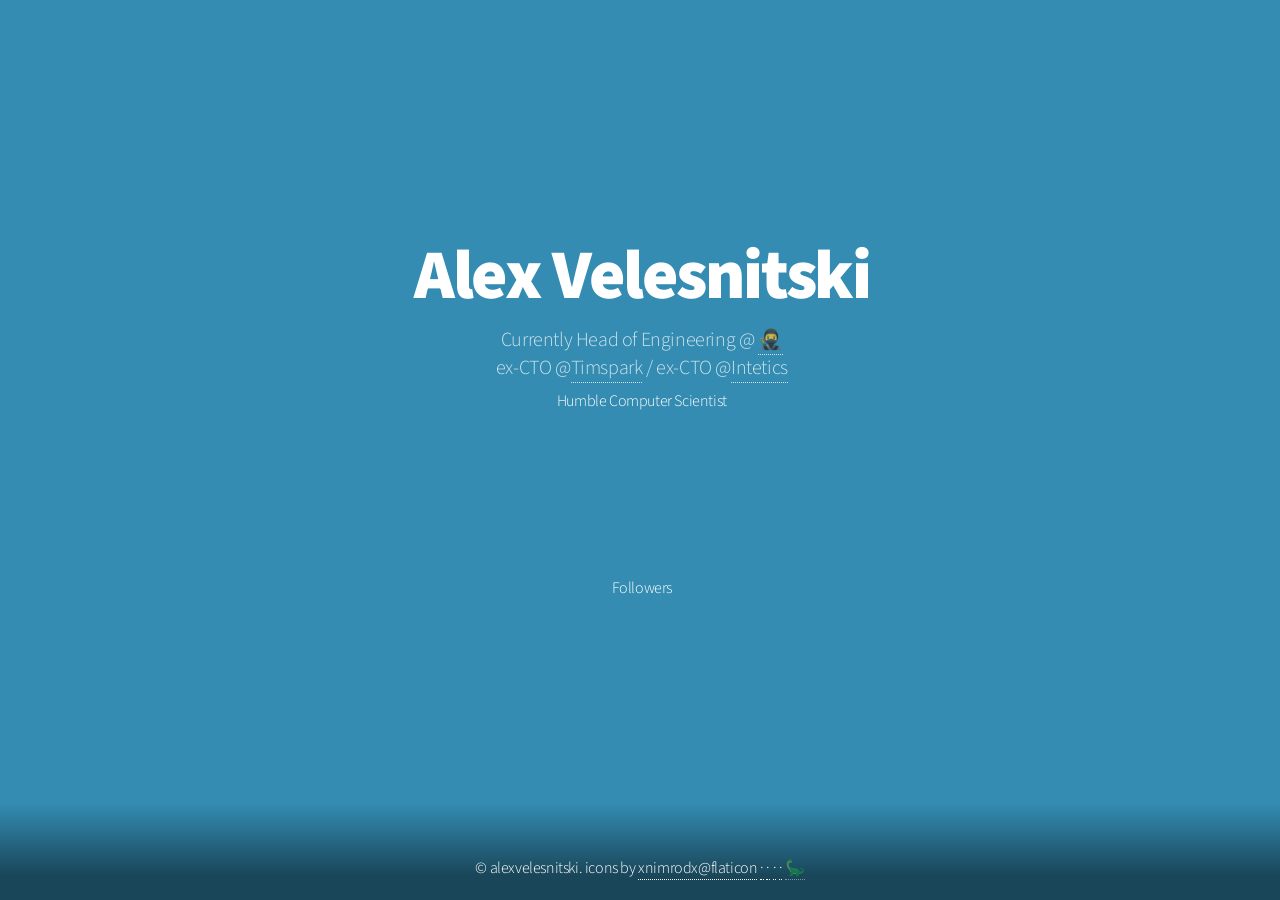
==== commit be287f7d: "homepage: footer dots for /ascii and /space rocket - fish - ascii - space - dino. ADR 0092.  Co-Auth" ====
--- a/index.html
+++ b/index.html
@@ -115,7 +115,7 @@
 
 				<!-- Footer -->
 					<footer id="footer">
-						<span class="copyright" id="cpy">&copy; alexvelesnitski. icons by <a href="https://www.flaticon.com/free-icons/professions-and-jobs" title="flaticon professions and jobs icons">xnimrodx@flaticon</a> <a href="rocket/" title="rocket jump" aria-label="rocket jump" style="text-decoration:none;color:inherit">&middot;</a> <a href="fish/" title="fish." aria-label="fish" style="text-decoration:none;color:inherit">&middot;</a> <a href="dino/" title="a little something for the kids" aria-label="play a game" style="text-decoration:none;opacity:.45">🦕</a></span>
+						<span class="copyright" id="cpy">&copy; alexvelesnitski. icons by <a href="https://www.flaticon.com/free-icons/professions-and-jobs" title="flaticon professions and jobs icons">xnimrodx@flaticon</a> <a href="rocket/" title="rocket jump" aria-label="rocket jump" style="text-decoration:none;color:inherit">&middot;</a> <a href="fish/" title="fish." aria-label="fish" style="text-decoration:none;color:inherit">&middot;</a> <a href="ascii/" title="ascii village." aria-label="ascii village" style="text-decoration:none;color:inherit">&middot;</a> <a href="space/" title="space." aria-label="space" style="text-decoration:none;color:inherit">&middot;</a> <a href="dino/" title="a little something for the kids" aria-label="play a game" style="text-decoration:none;opacity:.45">🦕</a></span>
 					</footer>
 
 			</div>
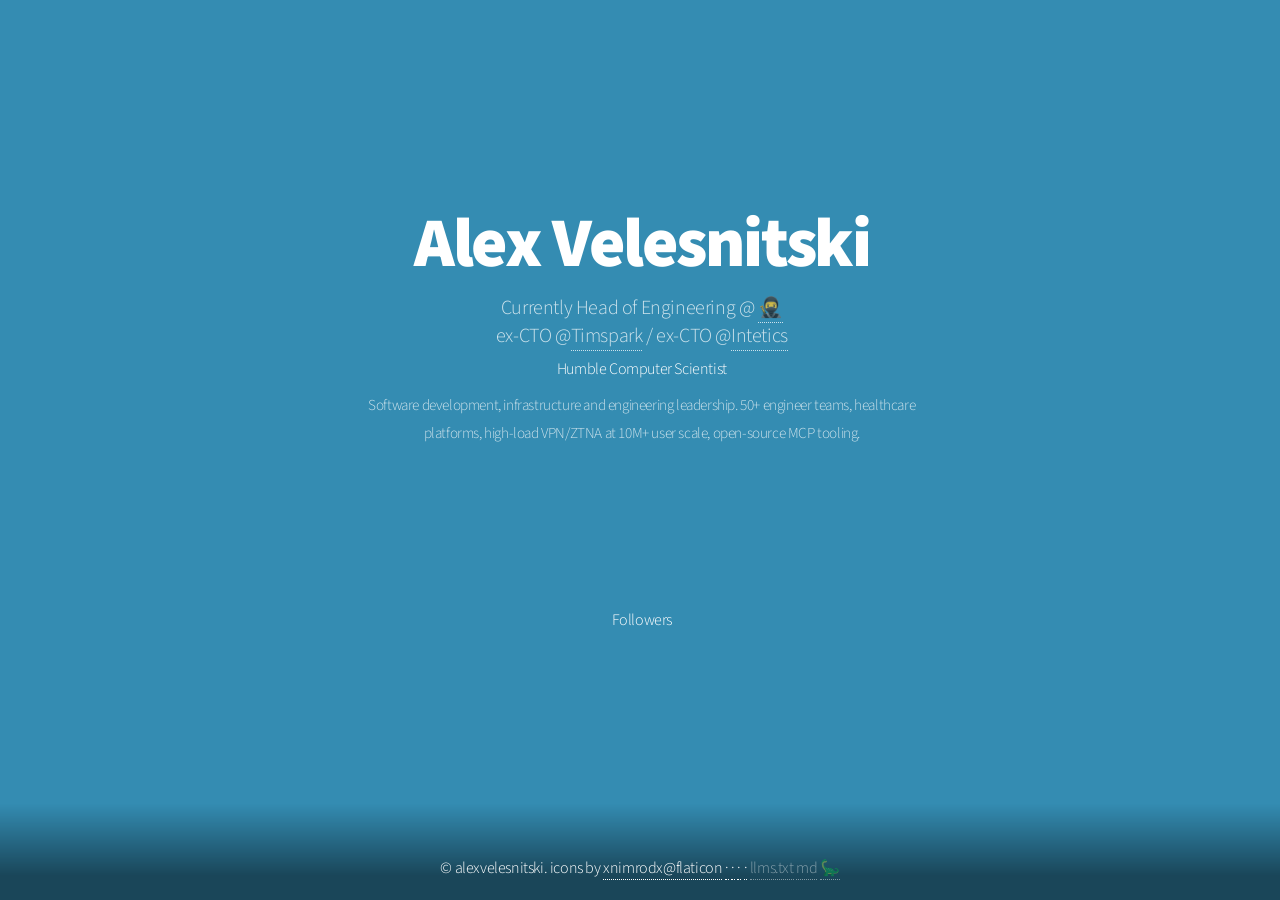
==== commit 6e77855c: "Agent readiness: JSON-LD, llms.txt rewrite, Markdown mirror, robots/sitemap fixes (ADR 0099) - index" ====
--- a/index.html
+++ b/index.html
@@ -46,10 +46,102 @@
 		<meta http-equiv="X-Content-Type-Options" content="nosniff">
 		<meta http-equiv="X-XSS-Protection" content="1; mode=block">
 
+		<!-- Canonical + machine-readable alternates (llms.txt, Markdown mirror) -->
+		<link rel="canonical" href="https://velesnitski.github.io/" />
+		<link rel="alternate" type="text/markdown" href="https://velesnitski.github.io/index.md" title="Markdown version" />
+		<link rel="alternate" type="text/plain" href="https://velesnitski.github.io/llms.txt" title="llms.txt" />
+
+		<!-- Structured data: who this page is about (schema.org Person / WebSite / WebPage) -->
+		<script type="application/ld+json">
+			{
+			  "@context": "https://schema.org",
+			  "@graph": [
+			    {
+			      "@type": "Person",
+			      "@id": "https://velesnitski.github.io/#person",
+			      "name": "Alex Velesnitski",
+			      "url": "https://velesnitski.github.io/",
+			      "image": "https://velesnitski.github.io/favicons/apple-touch-icon.png",
+			      "jobTitle": "Head of Engineering",
+			      "description": "CTO / Head of Engineering: software development, infrastructure and engineering leadership. Led 50+ engineer teams; built healthcare platforms, high-load VPN/ZTNA products at 10M+ user scale, and open-source developer tooling (MCP servers).",
+			      "email": "mailto:pawls.driller7o@icloud.com",
+			      "knowsLanguage": [
+			        "en",
+			        "ru"
+			      ],
+			      "knowsAbout": [
+			        "Software architecture",
+			        "Engineering management",
+			        "Technical leadership",
+			        "Rust",
+			        "Go",
+			        "C#/.NET",
+			        "TypeScript/Node.js",
+			        "Python",
+			        "PHP",
+			        "Docker",
+			        "Kubernetes",
+			        "Terraform",
+			        "GitLab CI/CD",
+			        "GitHub Actions",
+			        "Model Context Protocol (MCP)",
+			        "AI-assisted software engineering",
+			        "VPN/ZTNA",
+			        "Healthcare software",
+			        "High-load systems",
+			        "Developer tooling"
+			      ],
+			      "sameAs": [
+			        "https://github.com/velesnitski",
+			        "https://www.linkedin.com/in/velesnitski/",
+			        "https://stackoverflow.com/users/3190873/alex-v",
+			        "https://www.crunchbase.com/person/alex-velesnitski",
+			        "https://www.kaggle.com/velesnitski",
+			        "https://leetcode.com/velesnitski/"
+			      ]
+			    },
+			    {
+			      "@type": "WebSite",
+			      "@id": "https://velesnitski.github.io/#website",
+			      "url": "https://velesnitski.github.io/",
+			      "name": "Alex Velesnitski",
+			      "description": "Professional landing page of Alex Velesnitski, CTO / Head of Engineering.",
+			      "inLanguage": "en",
+			      "author": {
+			        "@id": "https://velesnitski.github.io/#person"
+			      }
+			    },
+			    {
+			      "@type": "WebPage",
+			      "@id": "https://velesnitski.github.io/#webpage",
+			      "url": "https://velesnitski.github.io/",
+			      "name": "Alex Velesnitski - CTO/EM/Architect",
+			      "isPartOf": {
+			        "@id": "https://velesnitski.github.io/#website"
+			      },
+			      "about": {
+			        "@id": "https://velesnitski.github.io/#person"
+			      },
+			      "mainEntity": {
+			        "@id": "https://velesnitski.github.io/#person"
+			      },
+			      "inLanguage": "en"
+			    }
+			  ]
+			}
+		</script>
+
 		<link rel="stylesheet" href="assets/css/main.css" />
 		<link rel="shortcut icon" type="image/x-icon" href="./favicons/favicon.ico?">
 		<noscript><link rel="stylesheet" href="assets/css/noscript.css" /></noscript>
 		<style>
+			#header p.summary {
+				font-size: 0.95em;
+				max-width: 38em;
+				margin: 0.5em auto 0;
+				padding: 0 1em;
+				box-sizing: border-box;
+			}
 			#header nav ul li.github-followers {
 				display: block;
 				width: 100%;
@@ -97,6 +189,7 @@
 						<h1>Alex Velesnitski</h1>
 						<p>Currently Head of Engineering @ <a href="https://www.google.com/search?q=cybersecurity">🥷</a><br/> ex-CTO @<a href="https://timspark.com/technologies/">Timspark</a> / ex-CTO @<a href="https://intetics.com/methodology/team-formation/">Intetics</a></p>
 						<p2>Humble Computer Scientist</p2>
+						<p class="summary">Software development, infrastructure and engineering leadership. 50+ engineer teams, healthcare platforms, high-load VPN/ZTNA at 10M+ user scale, open-source MCP tooling.</p>
 						<nav>
 							<ul>
 								<li><a href="https://github.com/velesnitski/CV#alex-velesnitski" class="icon brands fa-github"><span class="label">Github</span></a></li>
@@ -115,7 +208,7 @@
 
 				<!-- Footer -->
 					<footer id="footer">
-						<span class="copyright" id="cpy">&copy; alexvelesnitski. icons by <a href="https://www.flaticon.com/free-icons/professions-and-jobs" title="flaticon professions and jobs icons">xnimrodx@flaticon</a> <a href="rocket/" title="rocket jump" aria-label="rocket jump" style="text-decoration:none;color:inherit">&middot;</a> <a href="fish/" title="fish." aria-label="fish" style="text-decoration:none;color:inherit">&middot;</a> <a href="ascii/" title="ascii village." aria-label="ascii village" style="text-decoration:none;color:inherit">&middot;</a> <a href="space/" title="space." aria-label="space" style="text-decoration:none;color:inherit">&middot;</a> <a href="dino/" title="a little something for the kids" aria-label="play a game" style="text-decoration:none;opacity:.45">🦕</a></span>
+						<span class="copyright" id="cpy">&copy; alexvelesnitski. icons by <a href="https://www.flaticon.com/free-icons/professions-and-jobs" title="flaticon professions and jobs icons">xnimrodx@flaticon</a> <a href="rocket/" title="rocket jump" aria-label="rocket jump" style="text-decoration:none;color:inherit">&middot;</a> <a href="fish/" title="fish." aria-label="fish" style="text-decoration:none;color:inherit">&middot;</a> <a href="ascii/" title="ascii village." aria-label="ascii village" style="text-decoration:none;color:inherit">&middot;</a> <a href="space/" title="space." aria-label="space" style="text-decoration:none;color:inherit">&middot;</a> <a href="llms.txt" title="llms.txt: this site for AI agents" style="text-decoration:none;opacity:.45">llms.txt</a> <a href="index.md" title="Markdown version of this page" style="text-decoration:none;opacity:.45">md</a> <a href="dino/" title="a little something for the kids" aria-label="play a game" style="text-decoration:none;opacity:.45">🦕</a></span>
 					</footer>
 
 			</div>
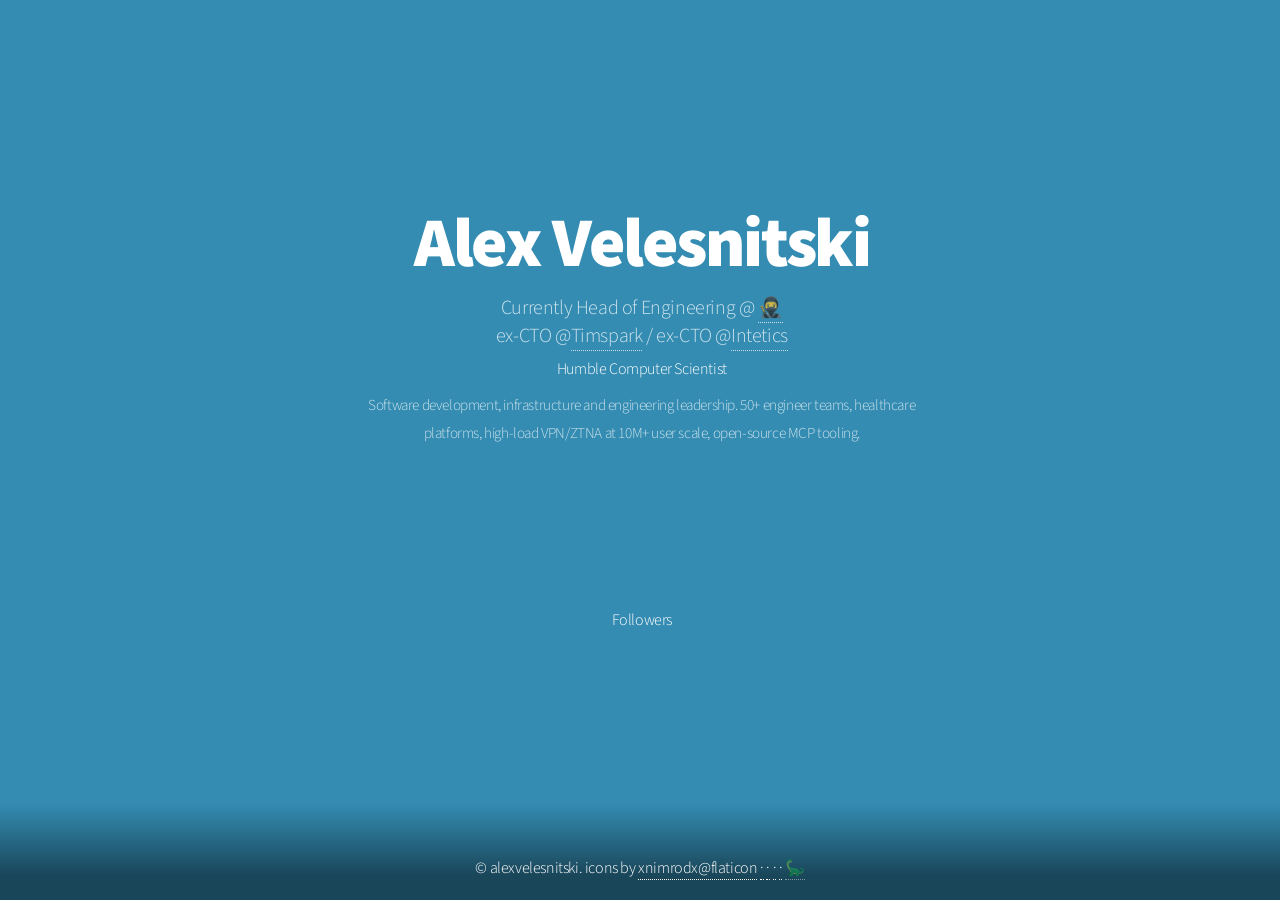
==== commit df72b64a: "Footer: drop visible llms.txt/md links, keep <head> alternates (ADR 0099 note) Co-Authored-By: Claud" ====
--- a/index.html
+++ b/index.html
@@ -208,7 +208,7 @@
 
 				<!-- Footer -->
 					<footer id="footer">
-						<span class="copyright" id="cpy">&copy; alexvelesnitski. icons by <a href="https://www.flaticon.com/free-icons/professions-and-jobs" title="flaticon professions and jobs icons">xnimrodx@flaticon</a> <a href="rocket/" title="rocket jump" aria-label="rocket jump" style="text-decoration:none;color:inherit">&middot;</a> <a href="fish/" title="fish." aria-label="fish" style="text-decoration:none;color:inherit">&middot;</a> <a href="ascii/" title="ascii village." aria-label="ascii village" style="text-decoration:none;color:inherit">&middot;</a> <a href="space/" title="space." aria-label="space" style="text-decoration:none;color:inherit">&middot;</a> <a href="llms.txt" title="llms.txt: this site for AI agents" style="text-decoration:none;opacity:.45">llms.txt</a> <a href="index.md" title="Markdown version of this page" style="text-decoration:none;opacity:.45">md</a> <a href="dino/" title="a little something for the kids" aria-label="play a game" style="text-decoration:none;opacity:.45">🦕</a></span>
+						<span class="copyright" id="cpy">&copy; alexvelesnitski. icons by <a href="https://www.flaticon.com/free-icons/professions-and-jobs" title="flaticon professions and jobs icons">xnimrodx@flaticon</a> <a href="rocket/" title="rocket jump" aria-label="rocket jump" style="text-decoration:none;color:inherit">&middot;</a> <a href="fish/" title="fish." aria-label="fish" style="text-decoration:none;color:inherit">&middot;</a> <a href="ascii/" title="ascii village." aria-label="ascii village" style="text-decoration:none;color:inherit">&middot;</a> <a href="space/" title="space." aria-label="space" style="text-decoration:none;color:inherit">&middot;</a> <a href="dino/" title="a little something for the kids" aria-label="play a game" style="text-decoration:none;opacity:.45">🦕</a></span>
 					</footer>
 
 			</div>
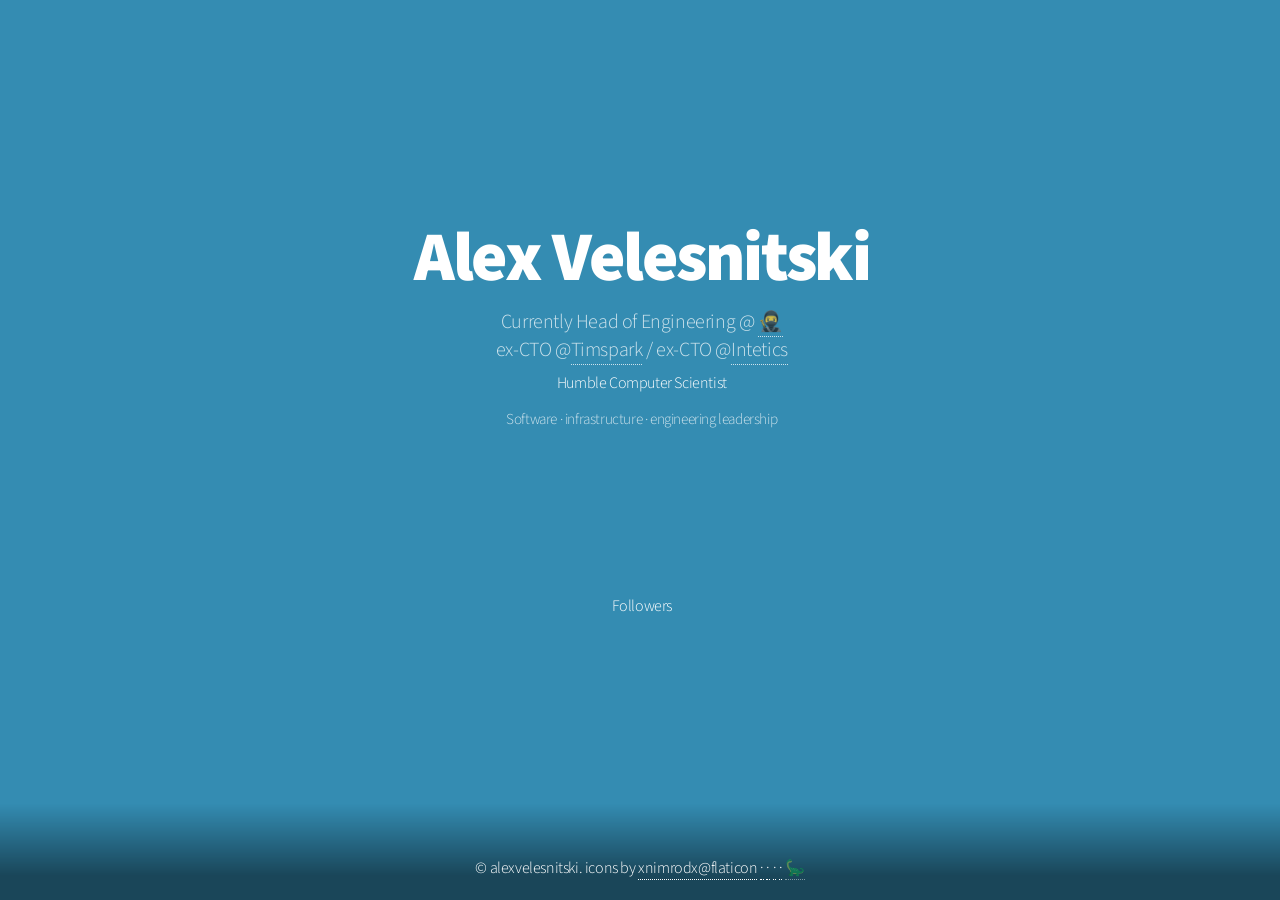
==== commit ef70cb04: "Header: cut the summary to a one-line tag (ADR 0099 note) Co-Authored-By: Claude Fable 5.1 <noreply@" ====
--- a/index.html
+++ b/index.html
@@ -137,10 +137,7 @@
 		<style>
 			#header p.summary {
 				font-size: 0.95em;
-				max-width: 38em;
-				margin: 0.5em auto 0;
-				padding: 0 1em;
-				box-sizing: border-box;
+				margin: 0.5em 0 0 0;
 			}
 			#header nav ul li.github-followers {
 				display: block;
@@ -189,7 +186,7 @@
 						<h1>Alex Velesnitski</h1>
 						<p>Currently Head of Engineering @ <a href="https://www.google.com/search?q=cybersecurity">🥷</a><br/> ex-CTO @<a href="https://timspark.com/technologies/">Timspark</a> / ex-CTO @<a href="https://intetics.com/methodology/team-formation/">Intetics</a></p>
 						<p2>Humble Computer Scientist</p2>
-						<p class="summary">Software development, infrastructure and engineering leadership. 50+ engineer teams, healthcare platforms, high-load VPN/ZTNA at 10M+ user scale, open-source MCP tooling.</p>
+						<p class="summary">Software &middot; infrastructure &middot; engineering leadership</p>
 						<nav>
 							<ul>
 								<li><a href="https://github.com/velesnitski/CV#alex-velesnitski" class="icon brands fa-github"><span class="label">Github</span></a></li>
